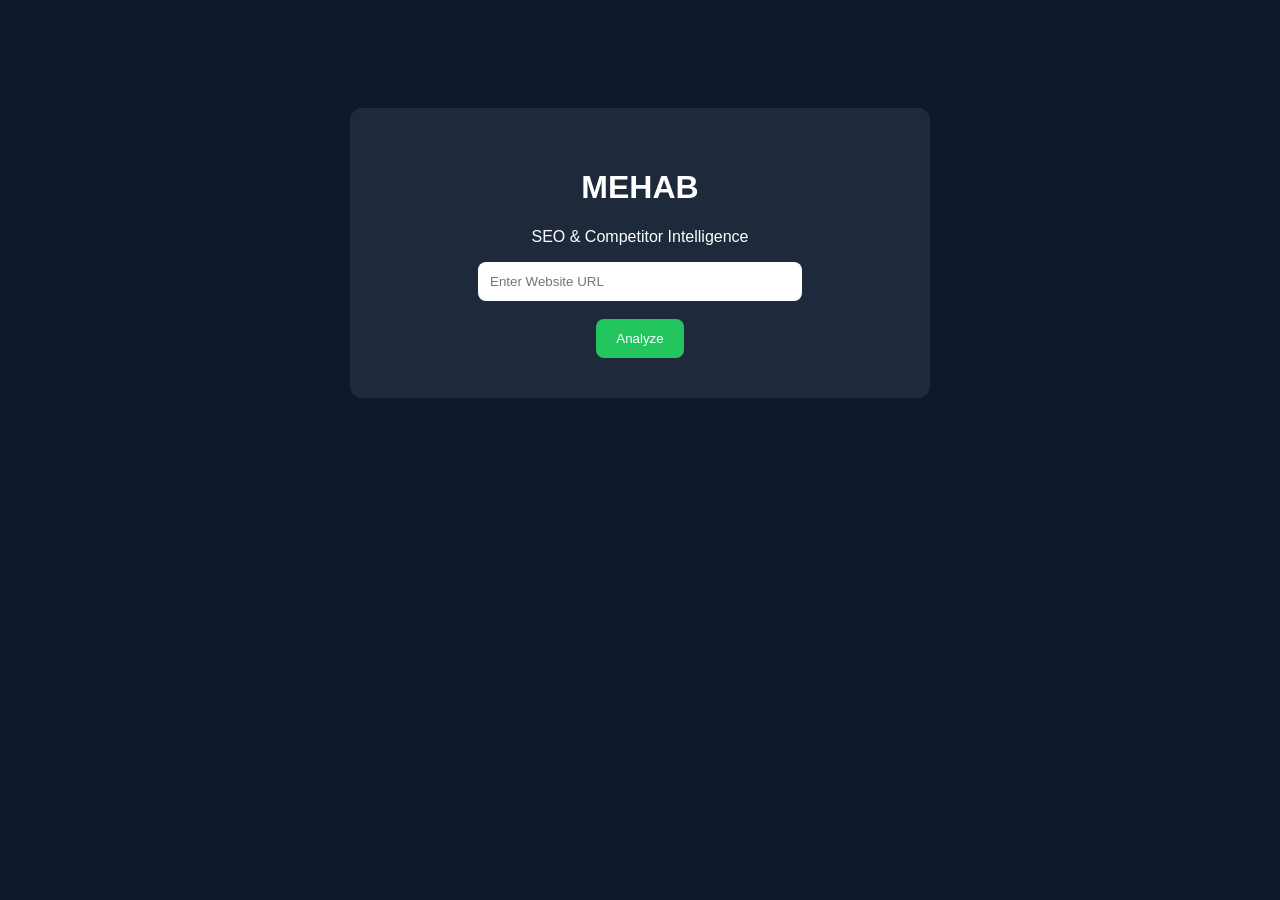
==== index.html @ 1ebb4c5b "Create index.html" ====
<!DOCTYPE html>
<html>
<head>
<title>MEHAB</title>
<style>
body {
font-family: Arial;
background: #0f172a;
color: white;
text-align: center;
padding-top: 100px;
}

input {
padding: 12px;
width: 300px;
border-radius: 8px;
border: none;
}

button {
padding: 12px 20px;
background: #22c55e;
border: none;
border-radius: 8px;
color: white;
cursor: pointer;
}

.container {
background: #1e293b;
padding: 40px;
border-radius: 12px;
width: 500px;
margin: auto;
}
</style>
</head>

<body>

<div class="container">
<h1>MEHAB</h1>
<p>SEO & Competitor Intelligence</p>

<input placeholder="Enter Website URL" />
<br><br>
<button>Analyze</button>

</div>

</body>
</html>
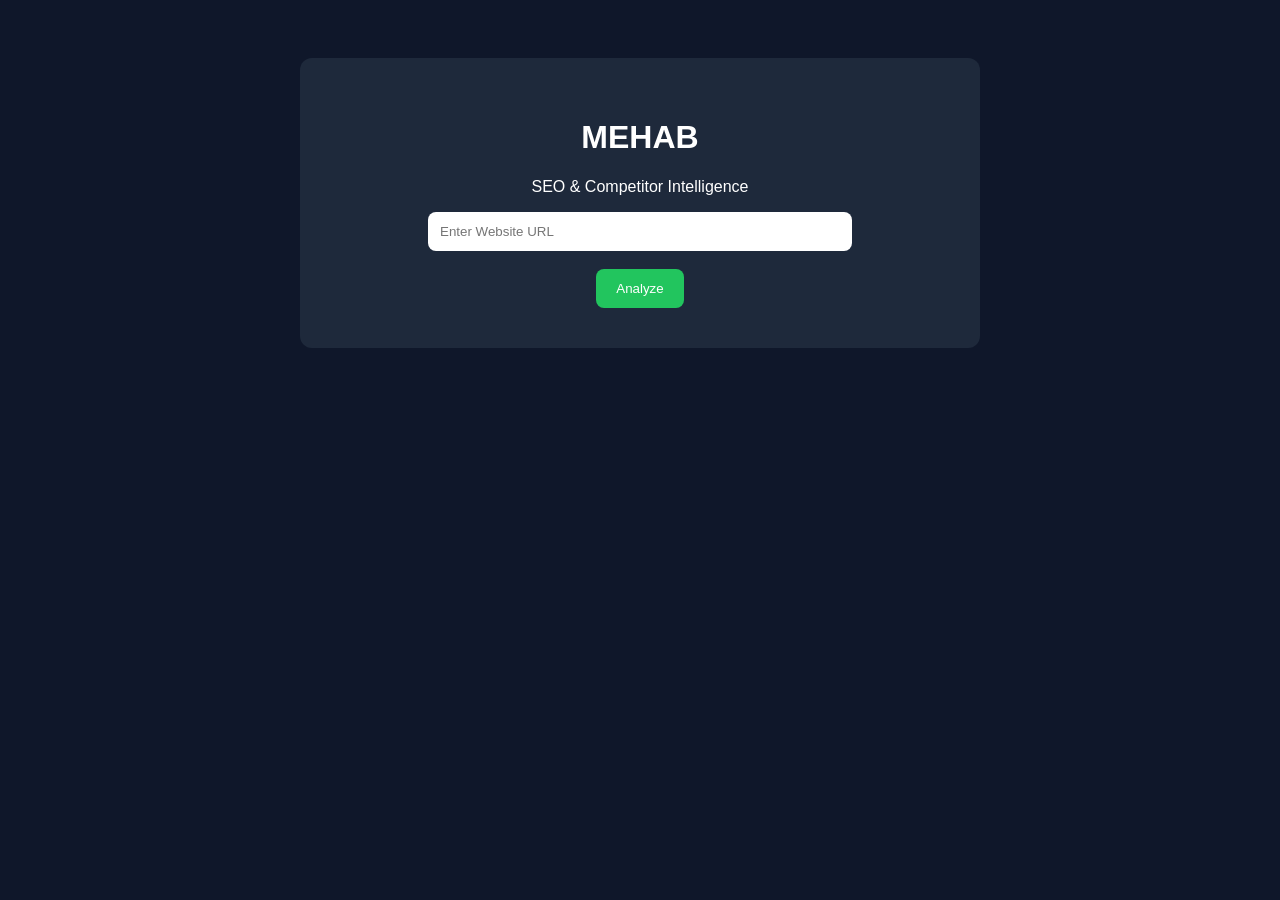
==== commit c2db95b3: "Update index.html" ====
--- a/index.html
+++ b/index.html
@@ -8,12 +8,20 @@
 background: #0f172a;
 color: white;
 text-align: center;
-padding-top: 100px;
+padding-top: 50px;
+}
+
+.container {
+background: #1e293b;
+padding: 40px;
+border-radius: 12px;
+width: 600px;
+margin: auto;
 }
 
 input {
 padding: 12px;
-width: 300px;
+width: 400px;
 border-radius: 8px;
 border: none;
 }
@@ -27,12 +35,12 @@
 cursor: pointer;
 }
 
-.container {
-background: #1e293b;
-padding: 40px;
-border-radius: 12px;
-width: 500px;
-margin: auto;
+.result {
+margin-top: 30px;
+background: #0f172a;
+padding: 20px;
+border-radius: 10px;
+display:none;
 }
 </style>
 </head>
@@ -43,11 +51,23 @@
 <h1>MEHAB</h1>
 <p>SEO & Competitor Intelligence</p>
 
-<input placeholder="Enter Website URL" />
+<input id="website" placeholder="Enter Website URL" />
 <br><br>
-<button>Analyze</button>
+<button onclick="analyze()">Analyze</button>
+
+<div class="result" id="result">
+<h3>SEO Score: 78%</h3>
+<p>Keywords: transport, employee transport, cab services</p>
+<p>Competitor: eurocab.in, ecosmobility.com</p>
+</div>
 
 </div>
 
+<script>
+function analyze(){
+document.getElementById("result").style.display="block";
+}
+</script>
+
 </body>
 </html>
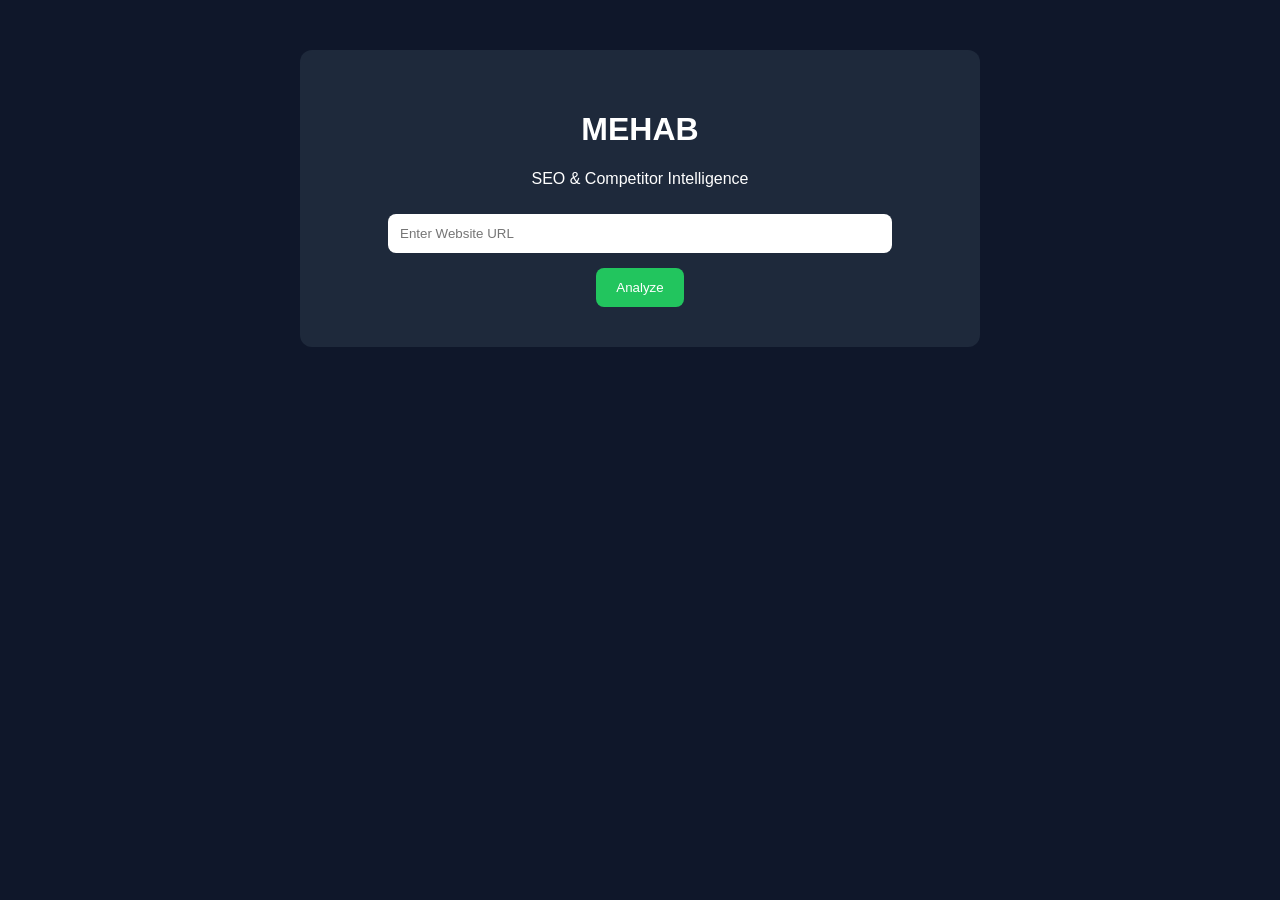
==== commit f3f2b75c: "index.html" ====
--- a/index.html
+++ b/index.html
@@ -1,14 +1,18 @@
 <!DOCTYPE html>
-<html>
+<html lang="en">
 <head>
+<meta charset="UTF-8">
+<meta name="viewport" content="width=device-width, initial-scale=1.0">
 <title>MEHAB</title>
+
 <style>
 body {
-font-family: Arial;
+font-family: Arial, sans-serif;
 background: #0f172a;
 color: white;
 text-align: center;
 padding-top: 50px;
+margin: 0;
 }
 
 .container {
@@ -21,9 +25,10 @@
 
 input {
 padding: 12px;
-width: 400px;
+width: 80%;
 border-radius: 8px;
 border: none;
+margin-top: 10px;
 }
 
 button {
@@ -33,6 +38,11 @@
 border-radius: 8px;
 color: white;
 cursor: pointer;
+margin-top: 15px;
+}
+
+button:hover {
+background: #16a34a;
 }
 
 .result {
@@ -40,9 +50,10 @@
 background: #0f172a;
 padding: 20px;
 border-radius: 10px;
-display:none;
+display: none;
 }
 </style>
+
 </head>
 
 <body>
@@ -52,20 +63,21 @@
 <p>SEO & Competitor Intelligence</p>
 
 <input id="website" placeholder="Enter Website URL" />
-<br><br>
+<br>
+
 <button onclick="analyze()">Analyze</button>
 
 <div class="result" id="result">
 <h3>SEO Score: 78%</h3>
 <p>Keywords: transport, employee transport, cab services</p>
-<p>Competitor: eurocab.in, ecosmobility.com</p>
+<p>Competitors: eurocab.in, ecosmobility.com</p>
 </div>
 
 </div>
 
 <script>
-function analyze(){
-document.getElementById("result").style.display="block";
+function analyze() {
+document.getElementById("result").style.display = "block";
 }
 </script>
 
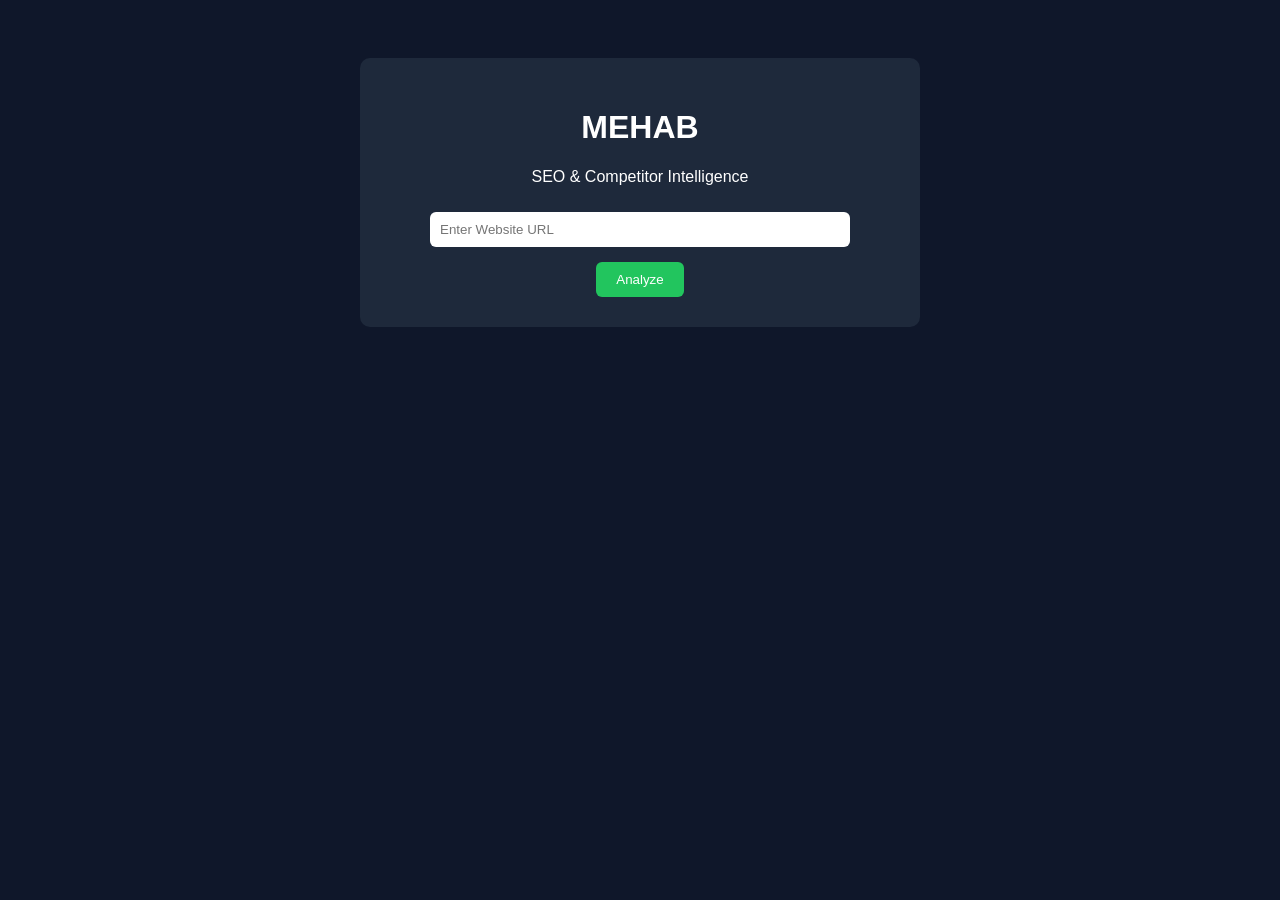
==== commit 2879d3a6: "Update index.html" ====
--- a/index.html
+++ b/index.html
@@ -8,48 +8,43 @@
 <style>
 body {
 font-family: Arial, sans-serif;
-background: #0f172a;
+background-color: #0f172a;
 color: white;
 text-align: center;
 padding-top: 50px;
-margin: 0;
 }
 
 .container {
-background: #1e293b;
-padding: 40px;
-border-radius: 12px;
-width: 600px;
+background-color: #1e293b;
+padding: 30px;
+border-radius: 10px;
+width: 500px;
 margin: auto;
 }
 
 input {
-padding: 12px;
+padding: 10px;
 width: 80%;
-border-radius: 8px;
+border-radius: 6px;
 border: none;
 margin-top: 10px;
 }
 
 button {
-padding: 12px 20px;
-background: #22c55e;
+padding: 10px 20px;
+background-color: #22c55e;
 border: none;
-border-radius: 8px;
+border-radius: 6px;
 color: white;
+margin-top: 15px;
 cursor: pointer;
-margin-top: 15px;
-}
-
-button:hover {
-background: #16a34a;
 }
 
 .result {
-margin-top: 30px;
-background: #0f172a;
-padding: 20px;
-border-radius: 10px;
+margin-top: 20px;
+background-color: #0f172a;
+padding: 15px;
+border-radius: 8px;
 display: none;
 }
 </style>
@@ -62,7 +57,7 @@
 <h1>MEHAB</h1>
 <p>SEO & Competitor Intelligence</p>
 
-<input id="website" placeholder="Enter Website URL" />
+<input id="website" type="text" placeholder="Enter Website URL">
 <br>
 
 <button onclick="analyze()">Analyze</button>
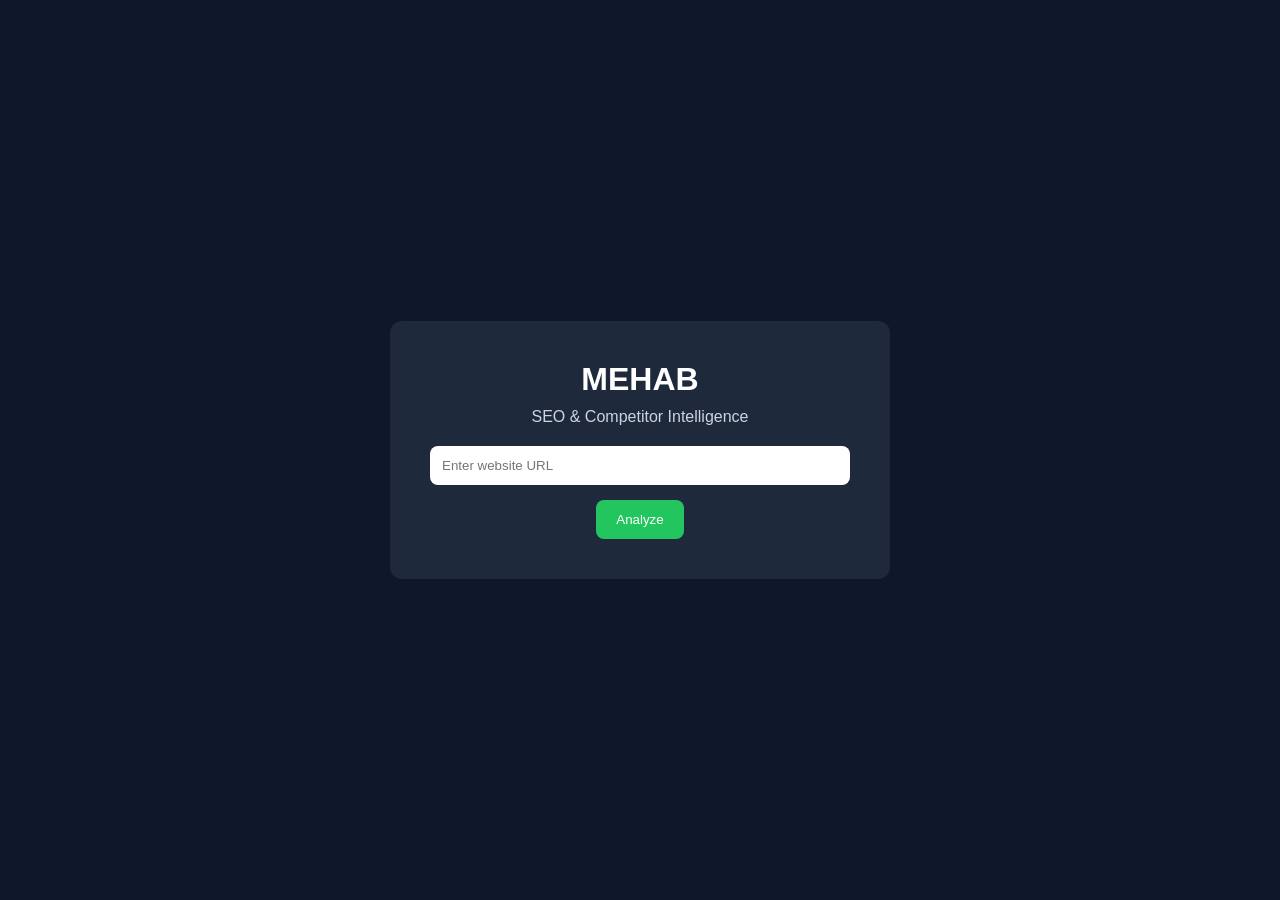
==== commit 3469691e: "Update index.html" ====
--- a/index.html
+++ b/index.html
@@ -6,44 +6,64 @@
 <title>MEHAB</title>
 
 <style>
+* {
+margin: 0;
+padding: 0;
+box-sizing: border-box;
+}
+
 body {
 font-family: Arial, sans-serif;
-background-color: #0f172a;
+background: #0f172a;
 color: white;
-text-align: center;
-padding-top: 50px;
+display: flex;
+justify-content: center;
+align-items: center;
+height: 100vh;
 }
 
 .container {
-background-color: #1e293b;
-padding: 30px;
-border-radius: 10px;
+background: #1e293b;
+padding: 40px;
+border-radius: 12px;
+text-align: center;
 width: 500px;
-margin: auto;
+}
+
+h1 {
+margin-bottom: 10px;
+}
+
+p {
+margin-bottom: 20px;
+color: #cbd5e1;
 }
 
 input {
-padding: 10px;
-width: 80%;
-border-radius: 6px;
+width: 100%;
+padding: 12px;
+border-radius: 8px;
 border: none;
-margin-top: 10px;
+margin-bottom: 15px;
 }
 
 button {
-padding: 10px 20px;
-background-color: #22c55e;
+background: #22c55e;
+color: white;
 border: none;
-border-radius: 6px;
-color: white;
-margin-top: 15px;
+padding: 12px 20px;
+border-radius: 8px;
 cursor: pointer;
+}
+
+button:hover {
+background: #16a34a;
 }
 
 .result {
 margin-top: 20px;
-background-color: #0f172a;
-padding: 15px;
+padding: 20px;
+background: #0f172a;
 border-radius: 8px;
 display: none;
 }
@@ -57,8 +77,7 @@
 <h1>MEHAB</h1>
 <p>SEO & Competitor Intelligence</p>
 
-<input id="website" type="text" placeholder="Enter Website URL">
-<br>
+<input id="website" type="text" placeholder="Enter website URL">
 
 <button onclick="analyze()">Analyze</button>
 
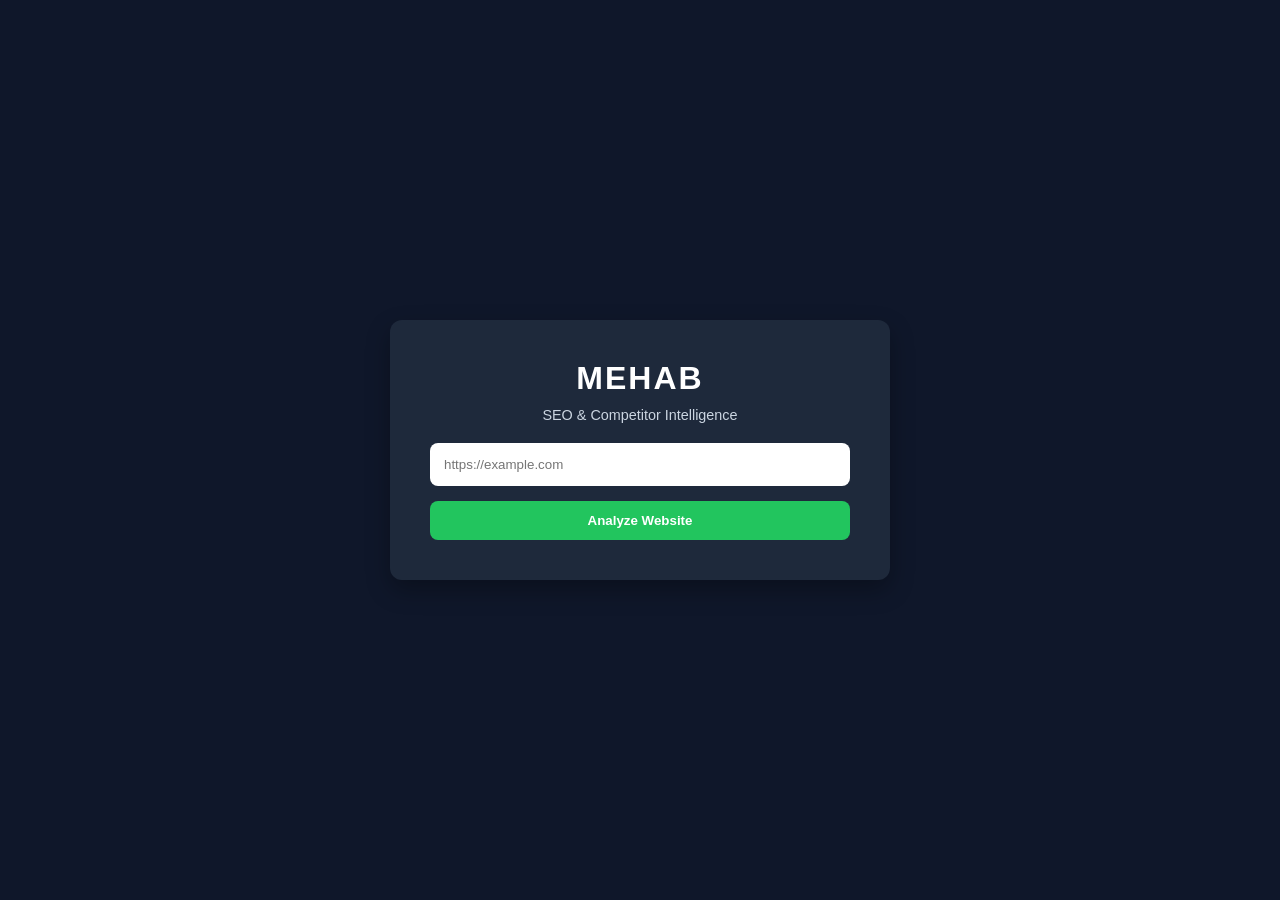
==== commit ac4871cc: "Update index.html" ====
--- a/index.html
+++ b/index.html
@@ -1,98 +1,140 @@
 <!DOCTYPE html>
 <html lang="en">
 <head>
-<meta charset="UTF-8">
-<meta name="viewport" content="width=device-width, initial-scale=1.0">
-<title>MEHAB</title>
+    <meta charset="UTF-8">
+    <meta name="viewport" content="width=device-width, initial-scale=1.0">
+    <title>MEHAB - SEO Intelligence</title>
 
-<style>
-* {
-margin: 0;
-padding: 0;
-box-sizing: border-box;
-}
+    <style>
+        * {
+            margin: 0;
+            padding: 0;
+            box-sizing: border-box;
+        }
 
-body {
-font-family: Arial, sans-serif;
-background: #0f172a;
-color: white;
-display: flex;
-justify-content: center;
-align-items: center;
-height: 100vh;
-}
+        body {
+            font-family: 'Segoe UI', Tahoma, Geneva, Verdana, sans-serif;
+            background: #0f172a;
+            color: white;
+            display: flex;
+            justify-content: center;
+            align-items: center;
+            height: 100vh;
+        }
 
-.container {
-background: #1e293b;
-padding: 40px;
-border-radius: 12px;
-text-align: center;
-width: 500px;
-}
+        .container {
+            background: #1e293b;
+            padding: 40px;
+            border-radius: 12px;
+            text-align: center;
+            width: 90%;
+            max-width: 500px;
+            box-shadow: 0 10px 25px rgba(0,0,0,0.3);
+        }
 
-h1 {
-margin-bottom: 10px;
-}
+        h1 {
+            margin-bottom: 10px;
+            letter-spacing: 2px;
+        }
 
-p {
-margin-bottom: 20px;
-color: #cbd5e1;
-}
+        p.subtitle {
+            margin-bottom: 20px;
+            color: #cbd5e1;
+            font-size: 0.9rem;
+        }
 
-input {
-width: 100%;
-padding: 12px;
-border-radius: 8px;
-border: none;
-margin-bottom: 15px;
-}
+        input {
+            width: 100%;
+            padding: 12px;
+            border-radius: 8px;
+            border: 2px solid transparent;
+            margin-bottom: 15px;
+            outline: none;
+            transition: border 0.3s;
+        }
 
-button {
-background: #22c55e;
-color: white;
-border: none;
-padding: 12px 20px;
-border-radius: 8px;
-cursor: pointer;
-}
+        input:focus {
+            border: 2px solid #22c55e;
+        }
 
-button:hover {
-background: #16a34a;
-}
+        button {
+            background: #22c55e;
+            color: white;
+            border: none;
+            padding: 12px 25px;
+            border-radius: 8px;
+            cursor: pointer;
+            font-weight: bold;
+            width: 100%;
+            transition: background 0.3s;
+        }
 
-.result {
-margin-top: 20px;
-padding: 20px;
-background: #0f172a;
-border-radius: 8px;
-display: none;
-}
-</style>
+        button:hover {
+            background: #16a34a;
+        }
 
+        .result {
+            margin-top: 20px;
+            padding: 20px;
+            background: #0f172a;
+            border-radius: 8px;
+            display: none;
+            text-align: left;
+            border-left: 4px solid #22c55e;
+            animation: fadeIn 0.5s ease;
+        }
+
+        @keyframes fadeIn {
+            from { opacity: 0; transform: translateY(10px); }
+            to { opacity: 1; transform: translateY(0); }
+        }
+
+        .result h3 { color: #22c55e; margin-bottom: 10px; }
+        .result p { font-size: 0.85rem; margin-bottom: 5px; color: #94a3b8; }
+        .result span { color: white; font-weight: bold; }
+    </style>
 </head>
-
 <body>
 
 <div class="container">
-<h1>MEHAB</h1>
-<p>SEO & Competitor Intelligence</p>
+    <h1>MEHAB</h1>
+    <p class="subtitle">SEO & Competitor Intelligence</p>
 
-<input id="website" type="text" placeholder="Enter website URL">
+    <input id="website" type="text" placeholder="https://example.com" onkeypress="handleKeyPress(event)">
 
-<button onclick="analyze()">Analyze</button>
+    <button onclick="analyze()">Analyze Website</button>
 
-<div class="result" id="result">
-<h3>SEO Score: 78%</h3>
-<p>Keywords: transport, employee transport, cab services</p>
-<p>Competitors: eurocab.in, ecosmobility.com</p>
-</div>
-
+    <div class="result" id="result">
+        <h3 id="resScore">SEO Score: 78%</h3>
+        <p>Targeting: <span id="resUrl">website.com</span></p>
+        <p>Keywords: <span>transport, employee transport, cab services</span></p>
+        <p>Competitors: <span>eurocab.in, ecosmobility.com</span></p>
+    </div>
 </div>
 
 <script>
-function analyze() {
-document.getElementById("result").style.display = "block";
-}
+    function analyze() {
+        const urlInput = document.getElementById("website").value.trim();
+        const resultDiv = document.getElementById("result");
+        
+        if (urlInput === "") {
+            alert("Please enter a valid URL");
+            return;
+        }
+
+        // Simulating a dynamic update
+        document.getElementById("resUrl").innerText = urlInput;
+        
+        // Show result
+        resultDiv.style.display = "block";
+    }
+
+    // Allows pressing "Enter" to trigger the button
+    function handleKeyPress(e) {
+        if (e.key === "Enter") {
+            analyze();
+        }
+    }
 </script>
 
 </body>
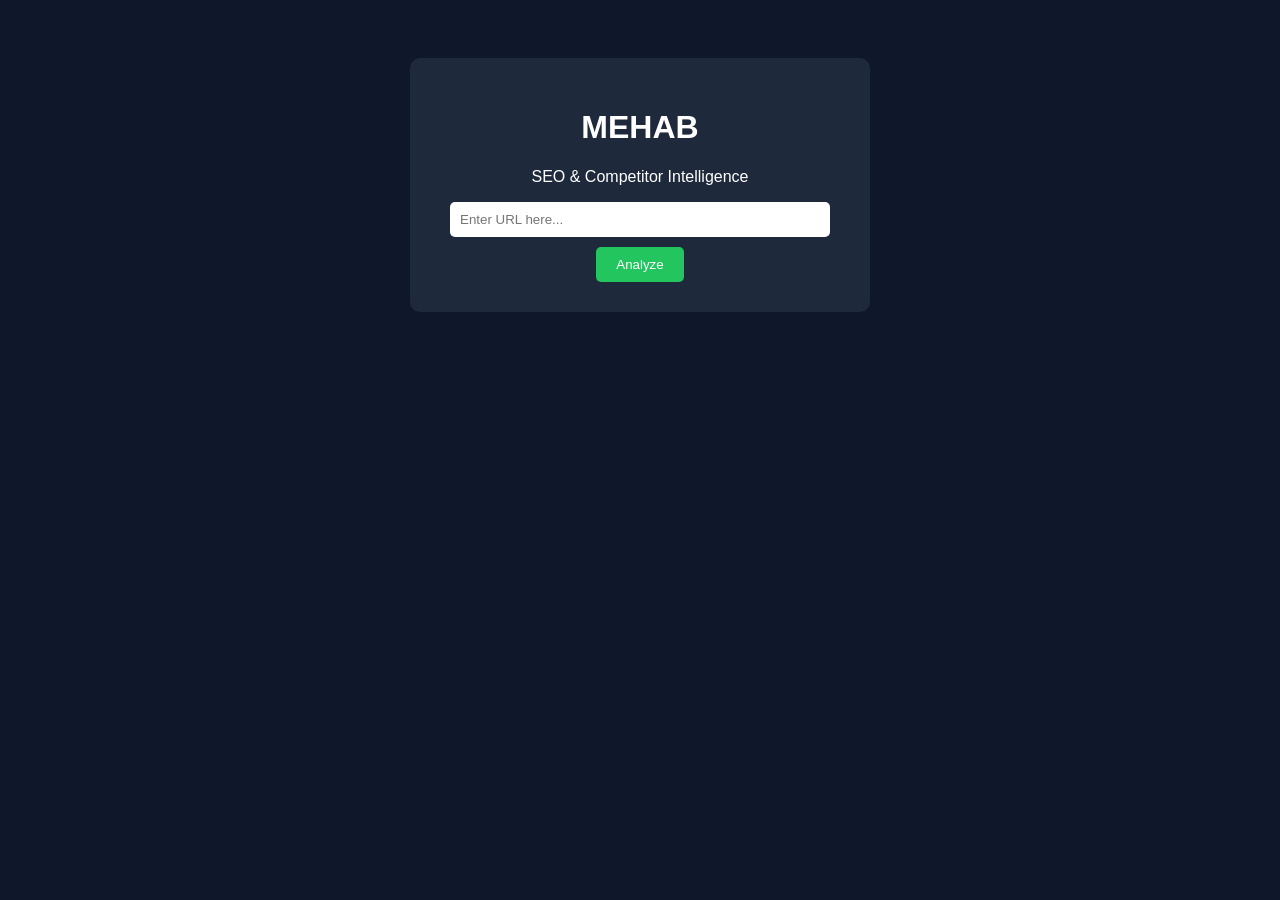
==== commit 5c224c47: "index.html" ====
--- a/index.html
+++ b/index.html
@@ -2,140 +2,49 @@
 <html lang="en">
 <head>
     <meta charset="UTF-8">
-    <meta name="viewport" content="width=device-width, initial-scale=1.0">
-    <title>MEHAB - SEO Intelligence</title>
-
+    <title>MEHAB SEO</title>
     <style>
-        * {
-            margin: 0;
-            padding: 0;
-            box-sizing: border-box;
-        }
-
-        body {
-            font-family: 'Segoe UI', Tahoma, Geneva, Verdana, sans-serif;
-            background: #0f172a;
-            color: white;
-            display: flex;
-            justify-content: center;
-            align-items: center;
-            height: 100vh;
-        }
-
-        .container {
-            background: #1e293b;
-            padding: 40px;
-            border-radius: 12px;
-            text-align: center;
-            width: 90%;
-            max-width: 500px;
-            box-shadow: 0 10px 25px rgba(0,0,0,0.3);
-        }
-
-        h1 {
-            margin-bottom: 10px;
-            letter-spacing: 2px;
-        }
-
-        p.subtitle {
-            margin-bottom: 20px;
-            color: #cbd5e1;
-            font-size: 0.9rem;
-        }
-
-        input {
-            width: 100%;
-            padding: 12px;
-            border-radius: 8px;
-            border: 2px solid transparent;
-            margin-bottom: 15px;
-            outline: none;
-            transition: border 0.3s;
-        }
-
-        input:focus {
-            border: 2px solid #22c55e;
-        }
-
-        button {
-            background: #22c55e;
-            color: white;
-            border: none;
-            padding: 12px 25px;
-            border-radius: 8px;
-            cursor: pointer;
-            font-weight: bold;
-            width: 100%;
-            transition: background 0.3s;
-        }
-
-        button:hover {
-            background: #16a34a;
-        }
-
-        .result {
-            margin-top: 20px;
-            padding: 20px;
-            background: #0f172a;
-            border-radius: 8px;
-            display: none;
-            text-align: left;
-            border-left: 4px solid #22c55e;
-            animation: fadeIn 0.5s ease;
-        }
-
-        @keyframes fadeIn {
-            from { opacity: 0; transform: translateY(10px); }
-            to { opacity: 1; transform: translateY(0); }
-        }
-
-        .result h3 { color: #22c55e; margin-bottom: 10px; }
-        .result p { font-size: 0.85rem; margin-bottom: 5px; color: #94a3b8; }
-        .result span { color: white; font-weight: bold; }
+        body { font-family: sans-serif; background: #0f172a; color: white; padding: 50px; text-align: center; }
+        .container { background: #1e293b; padding: 30px; border-radius: 10px; display: inline-block; width: 400px; }
+        input { width: 90%; padding: 10px; margin-bottom: 10px; border-radius: 5px; border: none; }
+        button { padding: 10px 20px; background: #22c55e; color: white; border: none; border-radius: 5px; cursor: pointer; }
+        .result { margin-top: 20px; padding: 15px; background: #020617; border-radius: 5px; text-align: left; }
+        /* This hides the result by default */
+        #result { display: none; }
     </style>
 </head>
 <body>
 
-<div class="container">
-    <h1>MEHAB</h1>
-    <p class="subtitle">SEO & Competitor Intelligence</p>
+    <div class="container">
+        <h1>MEHAB</h1>
+        <p>SEO & Competitor Intelligence</p>
+        
+        <input type="text" id="website" placeholder="Enter URL here...">
+        <br>
+        <button type="button" onclick="analyze()">Analyze</button>
 
-    <input id="website" type="text" placeholder="https://example.com" onkeypress="handleKeyPress(event)">
+        <div id="result" class="result">
+            <h3 style="color: #22c55e;">SEO Score: 78%</h3>
+            <p><strong>Keywords:</strong> transport, cab services</p>
+            <p><strong>Competitors:</strong> eurocab.in, ecosmobility.com</p>
+        </div>
+    </div>
 
-    <button onclick="analyze()">Analyze Website</button>
+    <script>
+        function analyze() {
+            // 1. Grab the input and the result div
+            const siteInput = document.getElementById('website').value;
+            const resultDiv = document.getElementById('result');
 
-    <div class="result" id="result">
-        <h3 id="resScore">SEO Score: 78%</h3>
-        <p>Targeting: <span id="resUrl">website.com</span></p>
-        <p>Keywords: <span>transport, employee transport, cab services</span></p>
-        <p>Competitors: <span>eurocab.in, ecosmobility.com</span></p>
-    </div>
-</div>
-
-<script>
-    function analyze() {
-        const urlInput = document.getElementById("website").value.trim();
-        const resultDiv = document.getElementById("result");
-        
-        if (urlInput === "") {
-            alert("Please enter a valid URL");
-            return;
+            // 2. Simple check: if input is empty, alert user
+            if (siteInput.trim() === "") {
+                alert("Please enter a website URL first!");
+            } else {
+                // 3. Show the hidden div
+                resultDiv.style.display = "block";
+            }
         }
-
-        // Simulating a dynamic update
-        document.getElementById("resUrl").innerText = urlInput;
-        
-        // Show result
-        resultDiv.style.display = "block";
-    }
-
-    // Allows pressing "Enter" to trigger the button
-    function handleKeyPress(e) {
-        if (e.key === "Enter") {
-            analyze();
-        }
-    }
-</script>
+    </script>
 
 </body>
 </html>
